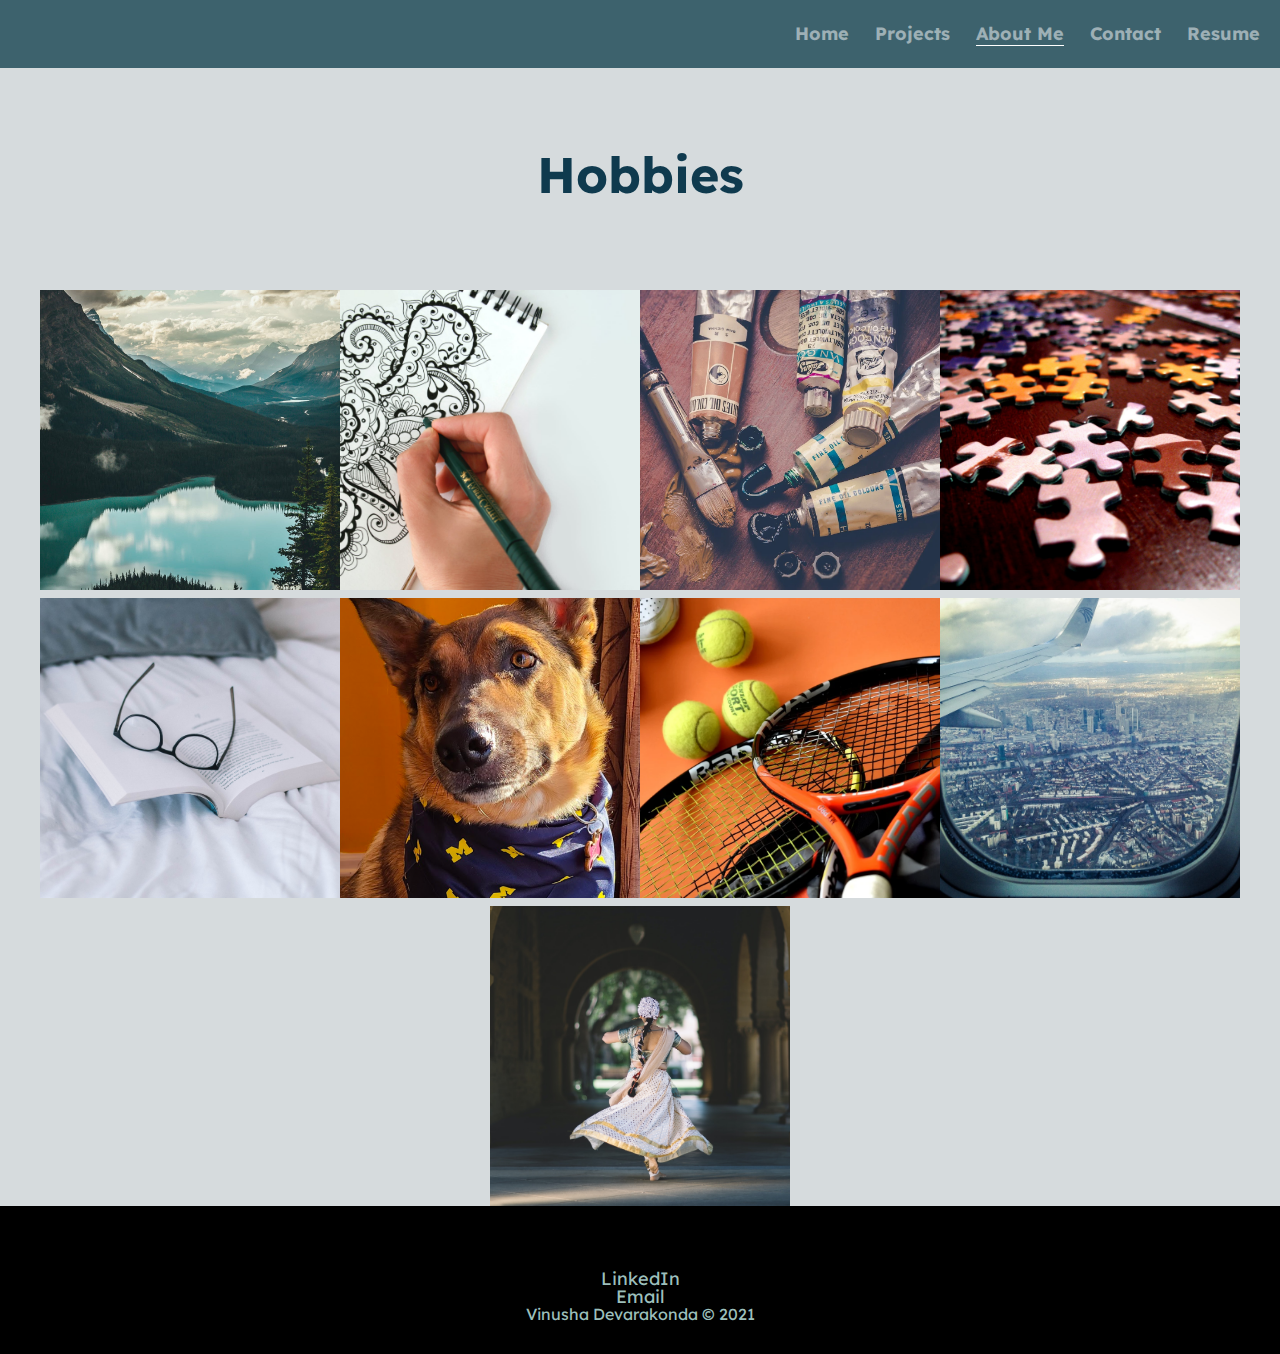
==== aboutme.html @ 1e29ef4d "Add files via upload" ====
<!DOCTYPE html>
<html lang="en">

	<head>
		<meta charset="UTF-8">
		<meta name="viewport" content="width=device-width, initial-scale=1.0">
		<link rel="icon" href="imgs/favicon.png">
		<link rel="stylesheet" href="css/html5reset.css">
		<link rel="stylesheet" href="css/style.css">
		<link href="https://fonts.googleapis.com/css2?family=Lexend&display=swap" rel="stylesheet">
		<title>Vinusha Devarakonda Portfolio</title>
	</head>


	<body data-spy="scroll" data-target=".navbar-collapse" data-offset="50">
		<header>
		</header>

		<nav id="menu">
			<ul class="links">
                <li><a href = "index.html">Home</a></li>
				<li><a href = "projects.html">Projects</a></li>
				<li><a class="active" href = "aboutme.html">About Me</a></li>
				<li><a href = "contact.html">Contact</a></li>
				<li><a href = "resume.html">Resume</a></li>
			</ul>
		</nav>

	<div class="header">
		<h1>Hobbies</h1>
	</div>


	<div class="column">
			<!-- <div class="overlay">dancing</div> -->
		<img src="imgs/hobbies_hiking.jpeg" alt="hiking" class="image">
		<img src="imgs/hobbies_drawing.jpeg"alt="drawing" class="image">
		<img src="imgs/hobbies_paint.jpeg" alt="paint" class="image">
		<img src="imgs/hobbies_puzzles.jpeg" alt="puzzles" class="image">
		<img src="imgs/hobbies_reading.jpeg" alt="reading" class="image">
		<img src="imgs/hobbies_sai.jpeg" alt="sai" class="image">
		<img src="imgs/hobbies_tennis.jpeg" alt="tennis" class="image">
		<img src="imgs/hobbies_travel.jpeg" alt="travel" class="image">
		<img src="imgs/hobbies_dance.jpeg" alt="dance" class="image">

	</div>

	<footer id="footer">
		<ul class="footer">
			<li><a href="">LinkedIn</span></a></li>
			<li><a href="">Email</span></a></li>
		</ul>
		<div class="copyright">
			<p>Vinusha Devarakonda &copy; 2021</p>
		</div>
	</footer>
---- css/style.css ----
html{
    scroll-behavior: smooth;
}

body{
    background-color: #d6dbdd;
    font-size: 18px;
    margin: 0;
    padding: 0;
    font-family: "Lexend", sans-serif;
}

h1{
    color: rgb(15, 58, 78);
    font-size: 50px;
    line-height: 1;
    padding: 50px 0;
    text-align: center;
}

h2{
    font-size: 32px;
    line-height: 1.5;
    text-align: center;
    border:rgb(8, 92, 78) 3px;
    text-align: center;
}

p {
    color: rgb(15, 58, 78);
    font-size: 16px;
    padding: 0 100px;
    display: flex;
    justify-content: center;
    text-align: center;
}

/* Navigation */
nav li{
    display:inline;
    padding-right:20px;

}

nav {
    background-color: #3d626d;
    padding: 25px 0;
    display:flex;
    flex-direction: row;
    justify-content: flex-end;
}

nav li a.active {
    color: white;
    /* background-color: rgba(19, 67, 88, 0.705); */
    border-bottom: #fff 1px solid;

}




/* Navigation Menu Bar*/

#menu {
    color: white;
    font-weight: bold;
    text-decoration: none;
}

    #menu a {
        color: rgba(255, 255, 255, 0.5);
        text-decoration: none;
    }
        #menu a:hover {
            color: #000;
            text-decoration: underline;

        }




/* Projects Grid */

.projects{
    min-height: 400px;
    display: flex;
    flex-direction: row;
    justify-content: center;
    flex-wrap: wrap;
}

.projects > img {
    border: 10px #000 solid;
    margin: 10px;
    width: 400px;
}

#image1 {
    border: 10px #000 solid;
    margin: 10px;
    width: 400px;
}

#image2 {
    border: 10px #000 solid;
    margin: 10px;
    width: 400px;
}

#image3 {
    border: 10px #000 solid;
    margin: 10px;
    width: 400px;
}

#image1:hover {
	-webkit-transform: rotate(15deg) scale(1.3);
	transform: scale(1.1);
	-webkit-transition: .9s ease;
	transition: .3s ease-in-out;
}

#image2:hover {
	-webkit-transform: rotate(15deg) scale(1.3);
	transform: scale(1.1);
	-webkit-transition: .3s ease;
	transition: .3s ease-in-out;
}

#image3:hover {
	-webkit-transform: rotate(15deg) scale(1.3);
	transform: scale(1.1);
	-webkit-transition: .3s ease;
	transition: .3s ease-in-out;
}


/* Form - Contact Page*/

input[type=text], select, textarea {
    width: 100%; /* Full width */
    padding: 12px; /* Some padding */ 
    border: 1px solid #ccc; /* Gray border */
    border-radius: 4px; /* Rounded borders */
    box-sizing: border-box; /* Make sure that padding and width stays in place */
    margin-top: 6px; /* Add a top margin */
    margin-bottom: 16px; /* Bottom margin */
    resize: vertical /* Allow the user to vertically resize the textarea (not horizontally) */
  }

  input[type=submit] {
    background-color: #364142;
    color: white;
    padding: 12px 20px;
    border: none;
    border-radius: 4px;
    cursor: pointer;
  }

  /* hover*/
  input[type=submit]:hover {
    background-color: #3d626d;
  }

  .container {
    border-radius: 5px;
    background-color: #b5bebe;
    padding: 20px;
  }

  /* About Me Image */
  .responsive {
    max-width: 100%;
    height: auto;
  }

  /* Hobby Images */

  .header {
    text-align: center;
    padding: 32px;
  }

  /* images */
  .column {
    display: flex;
    flex-direction: row;
    align-items: center;
    justify-content: center;
    flex-wrap: wrap;
    flex: 50%;
    padding: 0 4px;
  }

  .column img {
    margin-top: 8px;
    vertical-align: middle;
    width: 300px;
    height: 300px;
    object-fit: cover;

  }

  .column img:hover{
      filter: brightness(60%);
  }
/*
/*
/* .overlay {
    position: center; 
    bottom: 0; 
    background: rgb(0, 0, 0);
    background: rgba(0, 0, 0, 0.5); /* Black see-through */
    /* color: #f1f1f1; 
    width: 100%;
    transition: .5s ease;
    opacity:0;
    color: #fff;
    font-size: 20px;
    padding: 20px;
    text-align: center;
  }

  .column:hover .overlay {
    opacity: 1;
  } */



 /* Project Pages*/

  .project1 {
    display: flex;
    flex-direction: row;
    align-items: center;
    justify-content: center;
    flex-wrap: wrap;
    flex: 50%;
    padding: 0 4px;
 }

.project1 img {
    margin-top: 8px;
    vertical-align: middle;
    width: 400px;
    height: 200px;
    object-fit: cover;


}

.project2 {
    display: flex;
    flex-direction: row;
    align-items: center;
    justify-content: center;
    flex-wrap: wrap;
    flex: 50%;
    padding: 0 4px;
 }

.project2 img {
    margin-top: 8px;
    vertical-align: middle;
    width: 400px;
    height: 200px;
    object-fit: cover;

}

.project3 {
    display: flex;
    flex-direction: row;
    align-items: center;
    justify-content: center;
    flex-wrap: wrap;
    flex: 50%;
    padding: 0 4px;
 }

.project3 img {
    margin-top: 8px;
    vertical-align: middle;
    width: 400px;
    height: 200px;
    object-fit: cover;

}



  /* Footer */


#footer {
    padding: 4rem 0 2rem 0;
    text-align: center;
    background-color: black;
    color: white;
    display: flex;
    flex-direction: column;
    justify-content: center;
}

#footer a {
    color: rgba(210, 255, 250, 0.774);
    text-decoration: none;
}

#footer p{
    color: rgba(210, 255, 250, 0.774);
}

#footer a:hover {
    color: #FFF;
    text-decoration: underline;
}

ul{
    list-style-type: none;
}
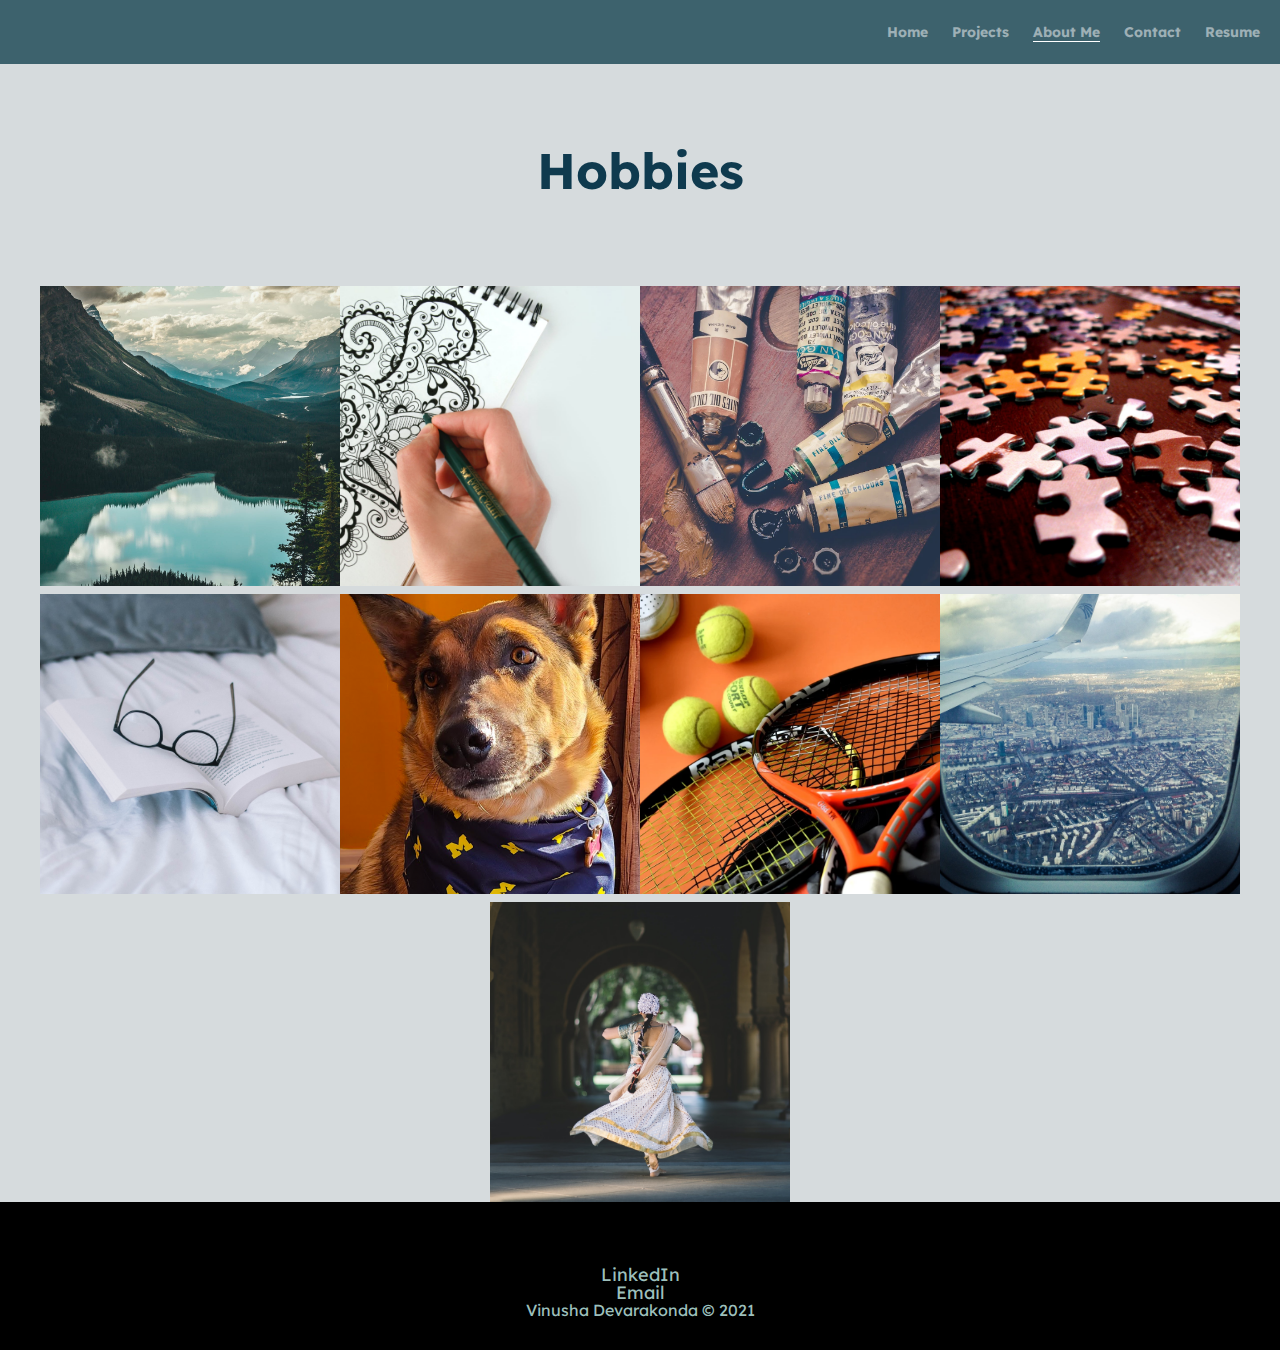
==== commit 481fc924: "Add files via upload" ====
--- a/aboutme.html
+++ b/aboutme.html
@@ -13,8 +13,6 @@
 
 
 	<body data-spy="scroll" data-target=".navbar-collapse" data-offset="50">
-		<header>
-		</header>
 
 		<nav id="menu">
 			<ul class="links">
--- a/css/style.css
+++ b/css/style.css
@@ -43,6 +43,7 @@
 }
 
 nav {
+    font-size: 14px;
     background-color: #3d626d;
     padding: 25px 0;
     display:flex;
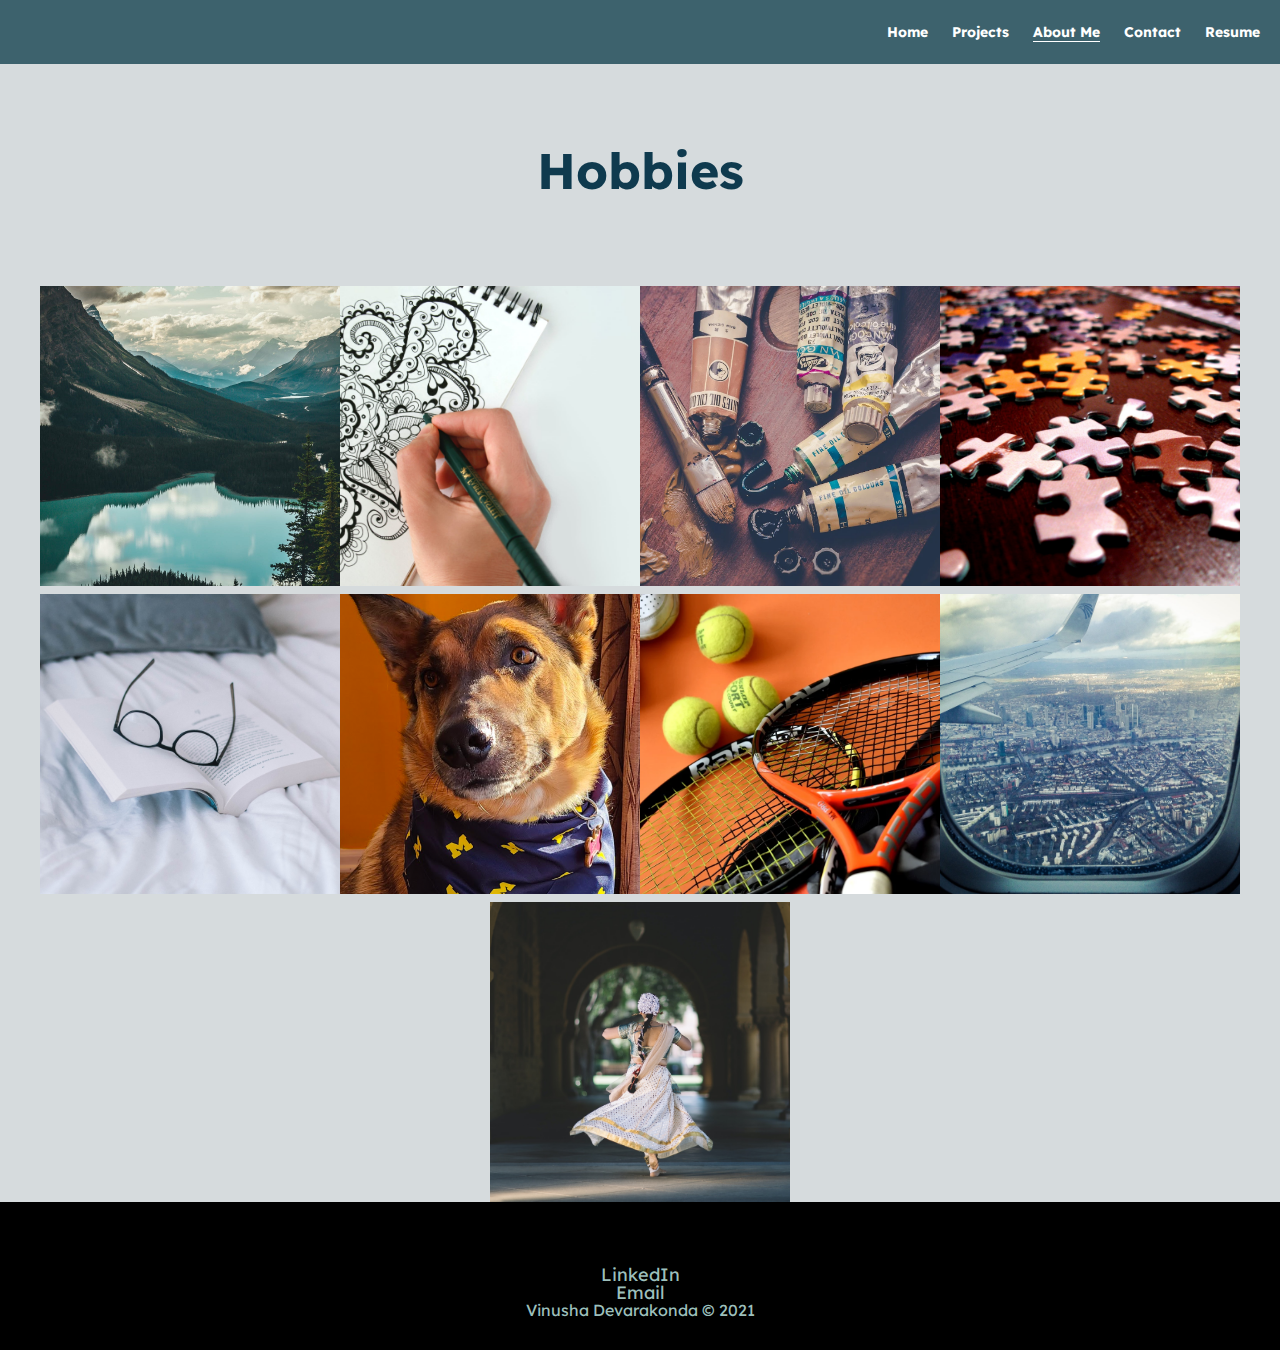
==== commit fec8f700: "Update aboutme.html" ====
--- a/aboutme.html
+++ b/aboutme.html
@@ -28,7 +28,7 @@
 		<h1>Hobbies</h1>
 	</div>
 
-
+	<main id="main">
 	<div class="column">
 			<!-- <div class="overlay">dancing</div> -->
 		<img src="imgs/hobbies_hiking.jpeg" alt="hiking" class="image">
@@ -42,7 +42,7 @@
 		<img src="imgs/hobbies_dance.jpeg" alt="dance" class="image">
 
 	</div>
-
+	</main>
 	<footer id="footer">
 		<ul class="footer">
 			<li><a href="">LinkedIn</span></a></li>
@@ -52,4 +52,7 @@
 			<p>Vinusha Devarakonda &copy; 2021</p>
 		</div>
 	</footer>
+	</body>
+</html>
 
+
--- a/css/style.css
+++ b/css/style.css
@@ -70,7 +70,7 @@
 }
 
     #menu a {
-        color: rgba(255, 255, 255, 0.5);
+        color: rgba(255, 255, 255);
         text-decoration: none;
     }
         #menu a:hover {
@@ -321,4 +321,4 @@
 
 ul{
     list-style-type: none;
-}+}
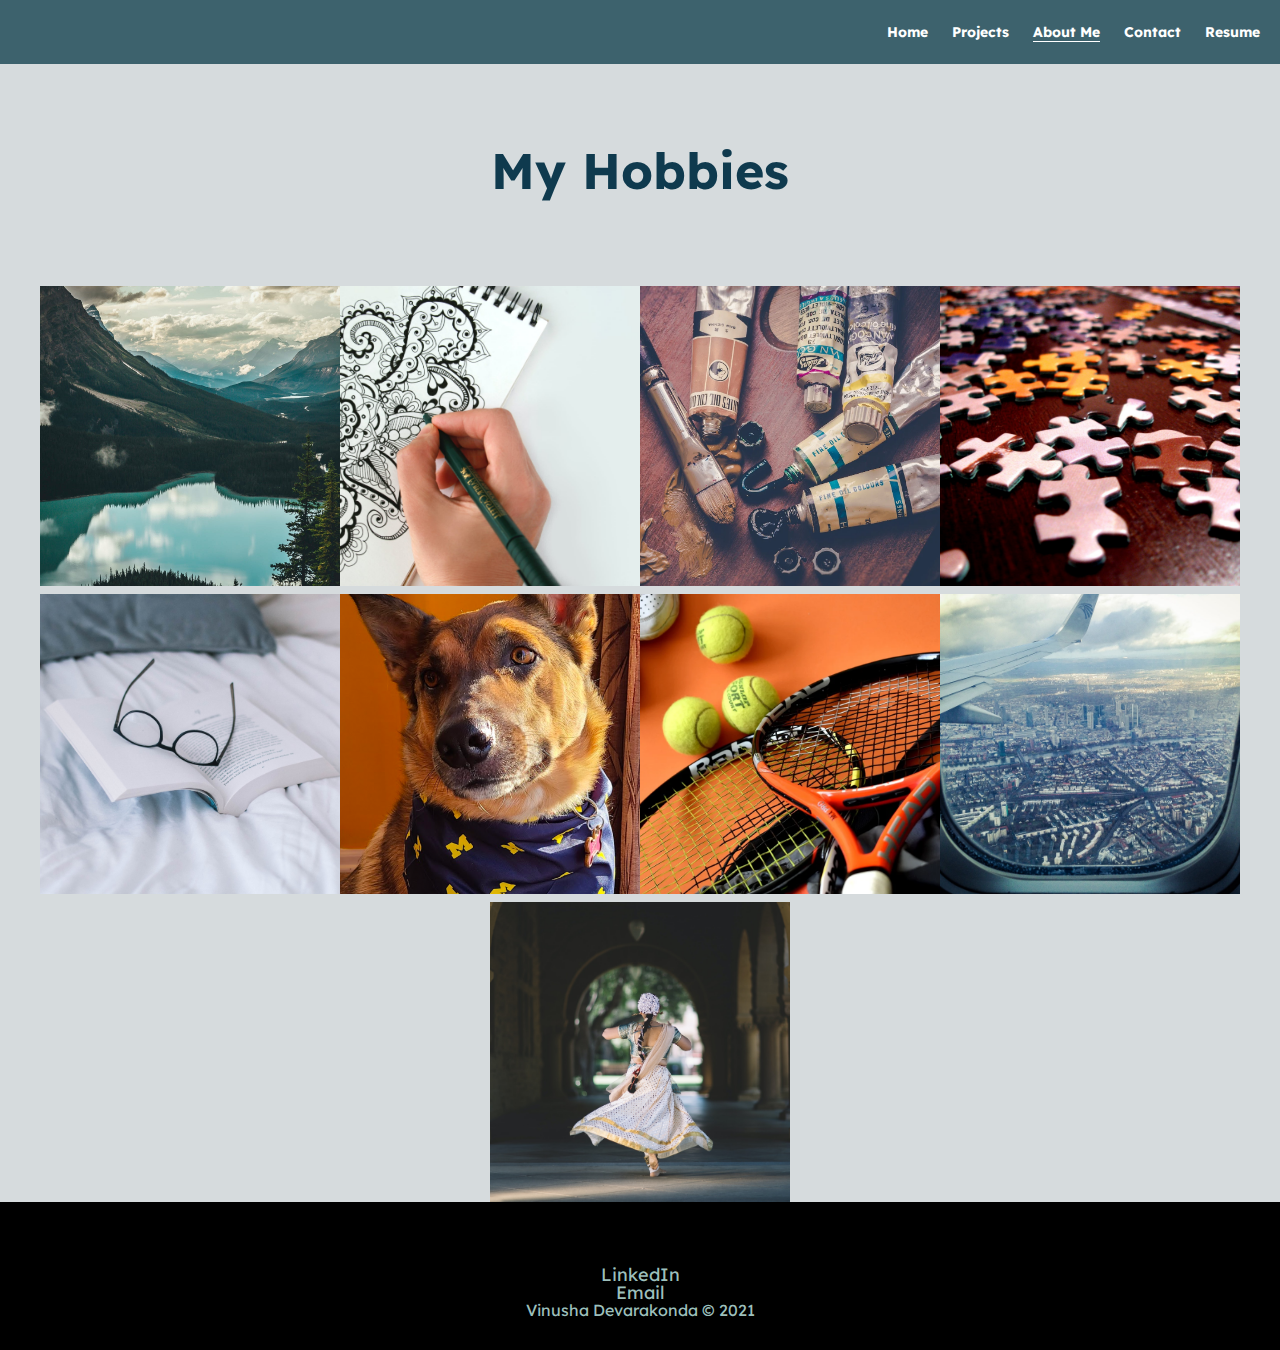
==== commit 562b9b68: "Update aboutme.html" ====
--- a/aboutme.html
+++ b/aboutme.html
@@ -23,12 +23,13 @@
 				<li><a href = "resume.html">Resume</a></li>
 			</ul>
 		</nav>
-
+	<main id="main">
+		
 	<div class="header">
-		<h1>Hobbies</h1>
+		<h1>My Hobbies</h1>
 	</div>
 
-	<main id="main">
+
 	<div class="column">
 			<!-- <div class="overlay">dancing</div> -->
 		<img src="imgs/hobbies_hiking.jpeg" alt="hiking" class="image">
